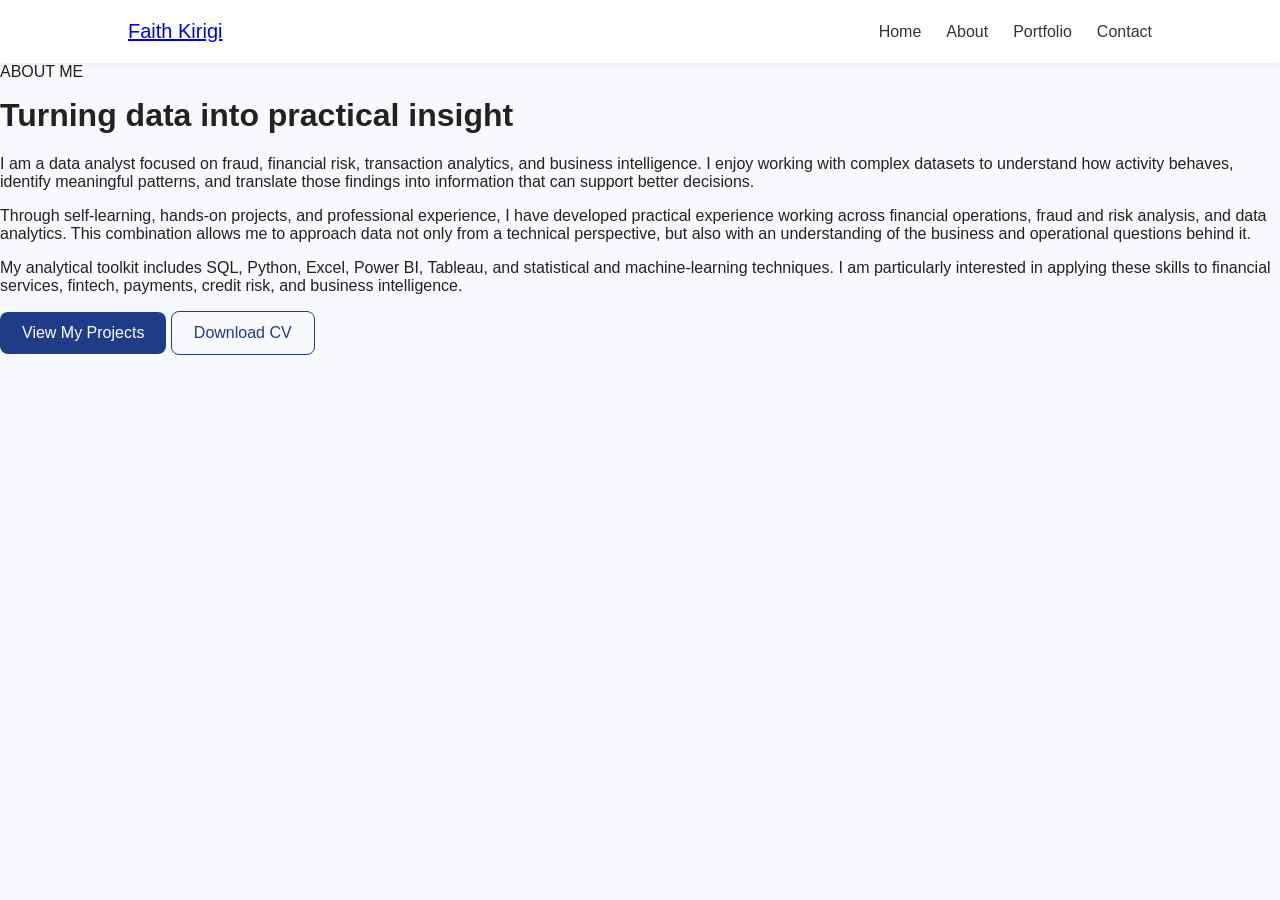
==== about.html @ 48a58fad "Create about.html" ====
<!DOCTYPE html>
<html lang="en">

<head>
    <meta charset="UTF-8">
    <meta name="viewport" content="width=device-width, initial-scale=1.0">

    <title>About | Faith Kirigi</title>

    <link rel="stylesheet" href="style.css">
</head>

<body>

    <nav class="navbar">
        <a href="index.html" class="logo">Faith Kirigi</a>

        <div class="nav-links">
            <a href="index.html">Home</a>
            <a href="about.html" class="active">About</a>
            <a href="portfolio.html">Portfolio</a>
            <a href="contact.html">Contact</a>
        </div>
    </nav>


    <main class="standard-page">

        <div class="standard-container">

            <header class="page-header">

                <p class="eyebrow">ABOUT ME</p>

                <h1>Turning data into practical insight</h1>

            </header>


            <div class="about-page-content">

                <p>
                    I am a data analyst focused on fraud, financial risk,
                    transaction analytics, and business intelligence. I enjoy
                    working with complex datasets to understand how activity
                    behaves, identify meaningful patterns, and translate those
                    findings into information that can support better decisions.
                </p>

                <p>
                    Through self-learning, hands-on projects, and professional
                    experience, I have developed practical experience working
                    across financial operations, fraud and risk analysis, and
                    data analytics. This combination allows me to approach data
                    not only from a technical perspective, but also with an
                    understanding of the business and operational questions
                    behind it.
                </p>

                <p>
                    My analytical toolkit includes SQL, Python, Excel, Power BI,
                    Tableau, and statistical and machine-learning techniques. I
                    am particularly interested in applying these skills to
                    financial services, fintech, payments, credit risk, and
                    business intelligence.
                </p>

                <div class="page-actions">
                    <a href="portfolio.html" class="btn">View My Projects</a>

                    <a href="Faith_Kirigi_CV.pdf"
                       class="btn-outline"
                       target="_blank">
                        Download CV
                    </a>
                </div>

            </div>

        </div>

    </main>

</body>
</html>
---- style.css ----
/* =========================================================
   FAITH KIRIGI PORTFOLIO
   Cleaned Master Stylesheet
   ========================================================= */


/* =========================================================
   1. GLOBAL
   ========================================================= */

* {
    box-sizing: border-box;
}

html {
    scroll-behavior: smooth;
}

body {
    margin: 0;
    font-family: Arial, Helvetica, sans-serif;
    background: #f7f9fc;
    color: #222;
}

h1,
h2,
h3 {
    margin-top: 0;
}

p {
    margin-top: 0;
}

section {
    padding: 70px 10%;
}


/* =========================================================
   2. NAVBAR
   ========================================================= */

.navbar {
    display: flex;
    justify-content: space-between;
    align-items: center;
    padding: 20px 10%;
    background: #ffffff;
    box-shadow: 0 2px 8px rgba(0, 0, 0, 0.05);
}

.logo {
    margin: 0;
    font-size: 20px;
}

.nav-links {
    display: flex;
    align-items: center;
    gap: 25px;
}

.nav-links a {
    color: #333;
    font-weight: 500;
    text-decoration: none;
}

.nav-links a:hover {
    color: #1f3c88;
}


/* =========================================================
   3. BUTTONS
   ========================================================= */

.btn {
    display: inline-block;
    padding: 12px 22px;
    background: #1f3c88;
    color: #ffffff;
    text-decoration: none;
    border-radius: 8px;
    transition: transform 0.2s ease, background 0.2s ease;
}

.btn:hover {
    transform: translateY(-2px);
}

.btn-outline {
    display: inline-block;
    padding: 12px 22px;
    border: 1px solid #1f3c88;
    color: #1f3c88;
    text-decoration: none;
    border-radius: 8px;
}


/* =========================================================
   4. HOME / HERO
   ========================================================= */

#home {
    background: #f7f9fc;
}

.hero {
    padding: 70px 10%;
}

.hero-container {
    width: 100%;
    max-width: 1000px;
    margin: 0 auto;

    display: flex;
    align-items: center;
    gap: 70px;
}

.hero-image {
    flex-shrink: 0;
}

.hero-image img {
    width: 240px;
    height: 240px;
    display: block;
    object-fit: cover;
    border-radius: 50%;
}

.hero-text {
    max-width: 550px;
}

.hero-text h1 {
    margin: 0 0 10px;
    font-size: 40px;
}

.hero-text p {
    margin: 0 0 12px;
    color: #555;
    font-size: 17px;
    line-height: 1.6;
}


/* TITLE ROTATOR */

.title-rotator {
    height: 30px;
    margin: 8px 0 15px;
    color: #1f3c88;
    font-size: 24px;
    font-weight: 500;
}

#changing-title {
    opacity: 1;
    transition: opacity 0.6s ease-in-out;
}


/* HERO BUTTONS */

.hero-buttons {
    display: flex;
    align-items: center;
    gap: 12px;
    margin-top: 20px;
}


/* SOCIAL ICONS */

.social-icons {
    display: flex;
    align-items: center;
    gap: 1.5rem;
    margin-top: 15px;
}

.social-icons a {
    color: #1e3a8a;
    font-size: 1.8rem;
    transition: color 0.3s ease, transform 0.2s ease;
}

.social-icons a:hover {
    color: #2563eb;
    transform: scale(1.15);
}


/* =========================================================
   5. ABOUT
   ========================================================= */

#about {
    padding: 60px 10%;
    background: #ffffff;
}

.about-content {
    width: 100%;
    max-width: 750px;
    margin: 0 auto;
}

.about-content h2 {
    margin: 0 0 22px;
    color: #1f3c88;
    font-size: 32px;
}

.about-text {
    margin: 0 0 16px;
    color: #555;
    font-size: 16px;
    line-height: 1.75;
}


/* =========================================================
   6. PORTFOLIO
   ========================================================= */

#portfolio {
    display: block;
    padding: 60px 8%;
    background: #f4f7fb;
}

.portfolio-container {
    width: 100%;
    max-width: 1100px;
    margin: 0 auto;
}


/* =========================================================
   7. SKILLS & TOOLS
   ========================================================= */

.skills-section {
    margin: 0 0 50px;
}

.skills-section > h2 {
    margin: 0 0 24px;
    color: #1f3c88;
    font-size: 28px;
}

.skills-grid {
    display: grid;
    grid-template-columns: repeat(3, minmax(0, 1fr));
    gap: 20px;
}

.skill-group {
    min-width: 0;
    padding: 22px;
    background: #ffffff;
    border-top: 3px solid #1f3c88;
    border-radius: 10px;
    box-shadow: 0 3px 10px rgba(0, 0, 0, 0.05);
}

.skill-group h3 {
    margin: 0 0 16px;
    color: #222;
    font-size: 16px;
}

.skill-items {
    display: flex;
    flex-wrap: wrap;
    gap: 8px;
}

.skill-items span {
    display: inline-block;
    padding: 6px 9px;
    color: #394150;
    background: #f3f6fb;
    border: 1px solid #e3e9f2;
    border-radius: 6px;
    font-size: 12.5px;
    line-height: 1.2;
    transition: background 0.2s ease, transform 0.2s ease;
}

.skill-items span:hover {
    background: #e9eff9;
    transform: translateY(-2px);
}


/* =========================================================
   8. SELECTED PROJECTS
   ========================================================= */

.projects-section {
    margin-top: 0;
}

.projects-section > h2 {
    margin: 0 0 24px;
    color: #1f3c88;
    font-size: 28px;
}

.projects-container {
    display: grid;
    grid-template-columns: repeat(2, minmax(0, 1fr));
    gap: 24px;
}

.project-card {
    min-width: 0;
    padding: 24px;

    display: flex;
    flex-direction: column;

    background: #ffffff;
    border-top: 3px solid #1f3c88;
    border-radius: 10px;

    box-shadow: 0 3px 10px rgba(0, 0, 0, 0.05);

    transition:
        transform 0.25s ease,
        box-shadow 0.25s ease;
}

.project-card:hover {
    transform: translateY(-4px);
    box-shadow: 0 8px 18px rgba(0, 0, 0, 0.08);
}

.project-card h3 {
    margin: 0 0 12px;
    color: #222;
    font-size: 18px;
}

.project-card p {
    margin: 0 0 16px;
    color: #555;
    font-size: 14px;
    line-height: 1.6;
}


/* PROJECT TAGS — HOMEPAGE */

.project-card .project-tags {
    display: flex;
    flex-wrap: wrap;
    gap: 7px;
    margin: 0 0 18px;
}

.project-card .project-tags span {
    display: inline-block;
    padding: 6px 9px;

    color: #394150;
    background: #f3f6fb;
    border: 1px solid #e3e9f2;
    border-radius: 5px;

    font-size: 12px;
}


/* PROJECT LINKS */

.project-links {
    display: flex;
    align-items: center;
    gap: 20px;

    margin-top: auto;
    padding-top: 10px;
}

.project-links a {
    color: #1f3c88;
    font-size: 13px;
    font-weight: 500;
    text-decoration: none;
}

.project-links a:hover {
    text-decoration: underline;
}


/* =========================================================
   9. OLD TECH STACK
   Kept for pages that may still use it
   ========================================================= */

.tech-stack {
    display: flex;
    flex-wrap: wrap;
    align-items: center;
    gap: 18px;
    margin: 15px 0 0;
}

.tech-stack i {
    font-size: 32px;
    transition: transform 0.3s ease;
}

.tech-stack i:hover {
    transform: scale(1.15);
}

.tech-label {
    padding: 6px 10px;
    background: #eef2f7;
    border-radius: 6px;
    font-size: 13px;
}


/* =========================================================
   10. CONTACT
   ========================================================= */

#contact,
.contact-section {
    padding: 60px 10%;
    background: #ffffff;
}

.contact-container {
    width: 100%;
    max-width: 900px;
    margin: 0 auto;
}

.contact-content {
    display: flex;
    justify-content: space-between;
    align-items: flex-start;
    gap: 60px;
}

.contact-text {
    flex: 1;
}

.contact-text h2 {
    margin: 0 0 15px;
    color: #1f3c88;
    font-size: 32px;
}

.contact-intro {
    margin: 0;
    color: #555;
    font-size: 16px;
    line-height: 1.6;
}

.contact-details {
    flex: 1;

    display: flex;
    flex-direction: column;
    gap: 15px;

    padding: 25px;

    background: #ffffff;
    border-radius: 12px;
    box-shadow: 0 4px 12px rgba(0, 0, 0, 0.05);
}

.contact-details p {
    margin: 0;
}

.contact-details a {
    color: #1f3c88;
    font-weight: 500;
    text-decoration: none;
}

.contact-details a:hover {
    text-decoration: underline;
}

.email-button {
    display: inline-flex;
    align-items: center;
    gap: 0.5rem;

    padding: 12px 24px;

    color: #ffffff;
    text-decoration: none;
    border-radius: 0.5rem;

    transition: background-color 0.3s ease;
}


/* =========================================================
   11. FADE-IN ANIMATION
   ========================================================= */

.fade-in {
    opacity: 0;
    transform: translateY(30px);
    transition: opacity 0.8s ease, transform 0.8s ease;
}

.fade-in.show {
    opacity: 1;
    transform: translateY(0);
}


/* =========================================================
   12. LEGACY PROJECT PAGES

   Temporarily retained for:
   - fraud-investigation.html
   - fraud-machine-learning-model.html

   Can be removed once those pages are converted to the
   new case-study layout.
   ========================================================= */

.project-page {
    padding: 70px 10%;
    background: #ffffff;
}

.project-container {
    width: 100%;
    max-width: 900px;
    margin: 0 auto;
}

.project-container h1 {
    margin: 0 0 20px;
    font-size: 36px;
}

.project-container h2 {
    margin: 40px 0 10px;
    color: #1f3c88;
}

.project-container p {
    color: #555;
    line-height: 1.7;
}

.project-image {
    display: block;
    width: 100%;
    max-width: 700px;
    margin: 25px auto;
    border-radius: 12px;
}

.image-caption {
    margin: -10px 0 20px;
    color: #777;
    font-size: 13px;
    text-align: center;
}

.performance-table {
    width: 100%;
    margin-top: 15px;
    border-collapse: collapse;
}

.performance-table th,
.performance-table td {
    padding: 10px;
    border-bottom: 1px solid #ddd;
    text-align: left;
}

.insight {
    margin-top: 15px;
    color: #333;
    font-style: italic;
}

.project-link {
    display: inline-block;
    margin-top: 15px;
    color: #1f3c88;
    font-weight: 500;
    text-decoration: none;
}

.project-link:hover {
    text-decoration: underline;
}


/* =========================================================
   13. NEW RECRUITER-FRIENDLY CASE STUDIES
   ========================================================= */

.case-study {
    padding: 45px 10% 70px;
    background: #f7f9fc;
}

.case-study-container {
    width: 100%;
    max-width: 900px;
    margin: 0 auto;
}


/* BACK LINK */

.case-study .back-link {
    display: inline-block;
    margin-bottom: 30px;

    color: #1f3c88;
    font-size: 13px;
    font-weight: 500;
    text-decoration: none;
}

.case-study .back-link:hover {
    text-decoration: underline;
}


/* CASE STUDY HEADER */

.case-study .case-study-header {
    max-width: 800px;
    margin-bottom: 30px;
}

.case-study .project-category {
    margin: 0 0 10px;

    color: #1f3c88;
    font-size: 11px;
    font-weight: 700;
    letter-spacing: 1.3px;
}

.case-study .case-study-header h1 {
    margin: 0 0 12px;

    color: #222;
    font-size: 36px;
    line-height: 1.2;
}

.case-study .case-study-intro {
    max-width: 680px;
    margin: 0 0 18px;

    color: #555;
    font-size: 16px;
    line-height: 1.65;
}


/* CASE STUDY HEADER TAGS */

.case-study .project-tags {
    display: flex;
    flex-wrap: wrap;
    gap: 7px;
    margin: 0;
}

.case-study .project-tags span {
    display: inline-block;
    padding: 6px 9px;

    color: #394150;
    background: #f3f6fb;
    border: 1px solid #e3e9f2;
    border-radius: 5px;

    font-size: 12px;
}


/* CASE STUDY CONTENT BLOCKS */

.case-study .case-block {
    margin: 0;
    padding: 30px 0;

    border-top: 1px solid #dde3ec;
}

.case-study .section-label {
    margin: 0 0 8px;

    color: #1f3c88;
    font-size: 11px;
    font-weight: 700;
    letter-spacing: 1.2px;
}

.case-study .case-block h2 {
    max-width: 750px;
    margin: 0 0 12px;

    color: #222;
    font-size: 23px;
    line-height: 1.3;
}

.case-study .case-block > p:not(.section-label) {
    max-width: 760px;
    margin: 0 0 12px;

    color: #555;
    font-size: 15px;
    line-height: 1.65;
}

.case-study .case-block > p:last-child {
    margin-bottom: 0;
}


/* =========================================================
   14. CASE STUDY METRICS
   ========================================================= */

.case-study .metric-grid {
    display: grid;
    grid-template-columns: repeat(3, minmax(0, 1fr));
    gap: 18px;

    margin: 25px 0 32px;
}

.case-study .metric-card {
    min-width: 0;
    padding: 22px;

    background: #ffffff;
    border-top: 3px solid #1f3c88;
    border-radius: 9px;

    box-shadow: 0 3px 10px rgba(0, 0, 0, 0.05);
}

.case-study .metric-value {
    display: block;
    margin-bottom: 7px;

    color: #1f3c88;
    font-size: 28px;
    font-weight: 700;
}

.case-study .metric-label {
    display: block;

    color: #555;
    font-size: 13px;
    line-height: 1.4;
}


/* =========================================================
   15. CASE STUDY FINDINGS
   ========================================================= */

.case-study .finding-list {
    display: grid;
    grid-template-columns: repeat(3, minmax(0, 1fr));
    gap: 24px;
}

.case-study .finding {
    min-width: 0;
}

.case-study .finding h3 {
    margin: 0 0 9px;

    color: #222;
    font-size: 16px;
    line-height: 1.35;
}

.case-study .finding p {
    margin: 0;

    color: #555;
    font-size: 14px;
    line-height: 1.6;
}


/* =========================================================
   16. CASE STUDY BUSINESS IMPACT
   ========================================================= */

.case-study .business-impact {
    margin: 15px 0;
    padding: 30px;

    background: #ffffff;
    border-top: 3px solid #1f3c88;
    border-radius: 10px;

    box-shadow: 0 3px 10px rgba(0, 0, 0, 0.04);
}


/* =========================================================
   17. CASE STUDY SKILLS
   ========================================================= */

.case-study .case-skills {
    display: flex;
    flex-wrap: wrap;
    gap: 8px;
}

.case-study .case-skills span {
    display: inline-block;
    padding: 7px 11px;

    color: #394150;
    background: #eef2f7;
    border: 1px solid #e3e9f2;
    border-radius: 6px;

    font-size: 13px;
}


/* =========================================================
   18. CASE STUDY GITHUB CTA
   ========================================================= */

.case-study .technical-project {
    display: flex;
    justify-content: space-between;
    align-items: center;
    gap: 35px;

    margin-top: 25px;
    padding: 28px 30px;

    background: #ffffff;
    border-radius: 10px;

    box-shadow: 0 3px 10px rgba(0, 0, 0, 0.05);
}

.case-study .technical-project > div {
    max-width: 600px;
}

.case-study .technical-project h2 {
    margin: 0 0 7px;

    color: #222;
    font-size: 20px;
}

.case-study .technical-project p {
    margin: 0;

    color: #555;
    font-size: 14px;
    line-height: 1.5;
}

.case-study .technical-project .btn {
    flex-shrink: 0;
}


/* =========================================================
   19. RESPONSIVE — TABLET
   ========================================================= */

@media (max-width: 900px) {

    section {
        padding-left: 7%;
        padding-right: 7%;
    }

    .navbar {
        padding-left: 7%;
        padding-right: 7%;
    }

    .hero {
        padding-left: 7%;
        padding-right: 7%;
    }

    #portfolio {
        padding-left: 7%;
        padding-right: 7%;
    }

    .skills-grid {
        grid-template-columns: 1fr;
    }

    .hero-container {
        gap: 45px;
    }

    .hero-image img {
        width: 210px;
        height: 210px;
    }

    .contact-content {
        gap: 35px;
    }

    .case-study {
        padding-left: 7%;
        padding-right: 7%;
    }
}


/* =========================================================
   20. RESPONSIVE — MOBILE
   ========================================================= */

@media (max-width: 750px) {

    section {
        padding: 50px 6%;
    }


    /* NAVBAR */

    .navbar {
        padding: 18px 6%;
    }

    .logo {
        font-size: 18px;
    }

    .nav-links {
        gap: 14px;
    }

    .nav-links a {
        font-size: 13px;
    }


    /* HERO */

    .hero {
        padding: 50px 6%;
    }

    .hero-container {
        flex-direction: column;
        align-items: flex-start;
        gap: 30px;
    }

    .hero-image img {
        width: 180px;
        height: 180px;
    }

    .hero-text h1 {
        font-size: 34px;
    }

    .title-rotator {
        font-size: 21px;
    }


    /* ABOUT */

    #about {
        padding: 50px 6%;
    }

    .about-content h2 {
        font-size: 28px;
    }


    /* PORTFOLIO */

    #portfolio {
        padding: 50px 6%;
    }

    .skills-section > h2,
    .projects-section > h2 {
        font-size: 26px;
    }

    .projects-container {
        grid-template-columns: 1fr;
    }

    .project-card {
        padding: 20px;
    }


    /* CONTACT */

    #contact,
    .contact-section {
        padding: 50px 6%;
    }

    .contact-content {
        flex-direction: column;
        gap: 30px;
    }

    .contact-details {
        width: 100%;
    }


    /* LEGACY PROJECT PAGES */

    .project-page {
        padding: 50px 6%;
    }

    .project-container h1 {
        font-size: 31px;
    }

    .project-image {
        width: 100%;
    }


    /* NEW CASE STUDIES */

    .case-study {
        padding: 40px 6% 60px;
    }

    .case-study .case-study-header {
        margin-bottom: 25px;
    }

    .case-study .case-study-header h1 {
        font-size: 31px;
    }

    .case-study .case-study-intro {
        font-size: 15.5px;
    }

    .case-study .case-block {
        padding: 26px 0;
    }

    .case-study .case-block h2 {
        font-size: 21px;
    }

    .case-study .metric-grid,
    .case-study .finding-list {
        grid-template-columns: 1fr;
    }

    .case-study .metric-grid {
        gap: 12px;
    }

    .case-study .business-impact {
        padding: 24px;
    }

    .case-study .technical-project {
        flex-direction: column;
        align-items: flex-start;
        gap: 20px;
        padding: 24px;
    }
}


/* =========================================================
   21. SMALL MOBILE
   ========================================================= */

@media (max-width: 520px) {

    .navbar {
        flex-direction: column;
        align-items: flex-start;
        gap: 14px;
    }

    .nav-links {
        width: 100%;
        flex-wrap: wrap;
        gap: 10px 18px;
    }

    .hero-buttons {
        flex-wrap: wrap;
    }

    .case-study .case-study-header h1 {
        font-size: 28px;
    }

    .case-study .metric-card {
        padding: 19px;
    }
}


/* =========================================================
   22. ACCESSIBILITY
   ========================================================= */

@media (prefers-reduced-motion: reduce) {

    html {
        scroll-behavior: auto;
    }

    *,
    *::before,
    *::after {
        transition-duration: 0.01ms !important;
        animation-duration: 0.01ms !important;
        animation-iteration-count: 1 !important;
    }

    .fade-in {
        opacity: 1;
        transform: none;
    }
}
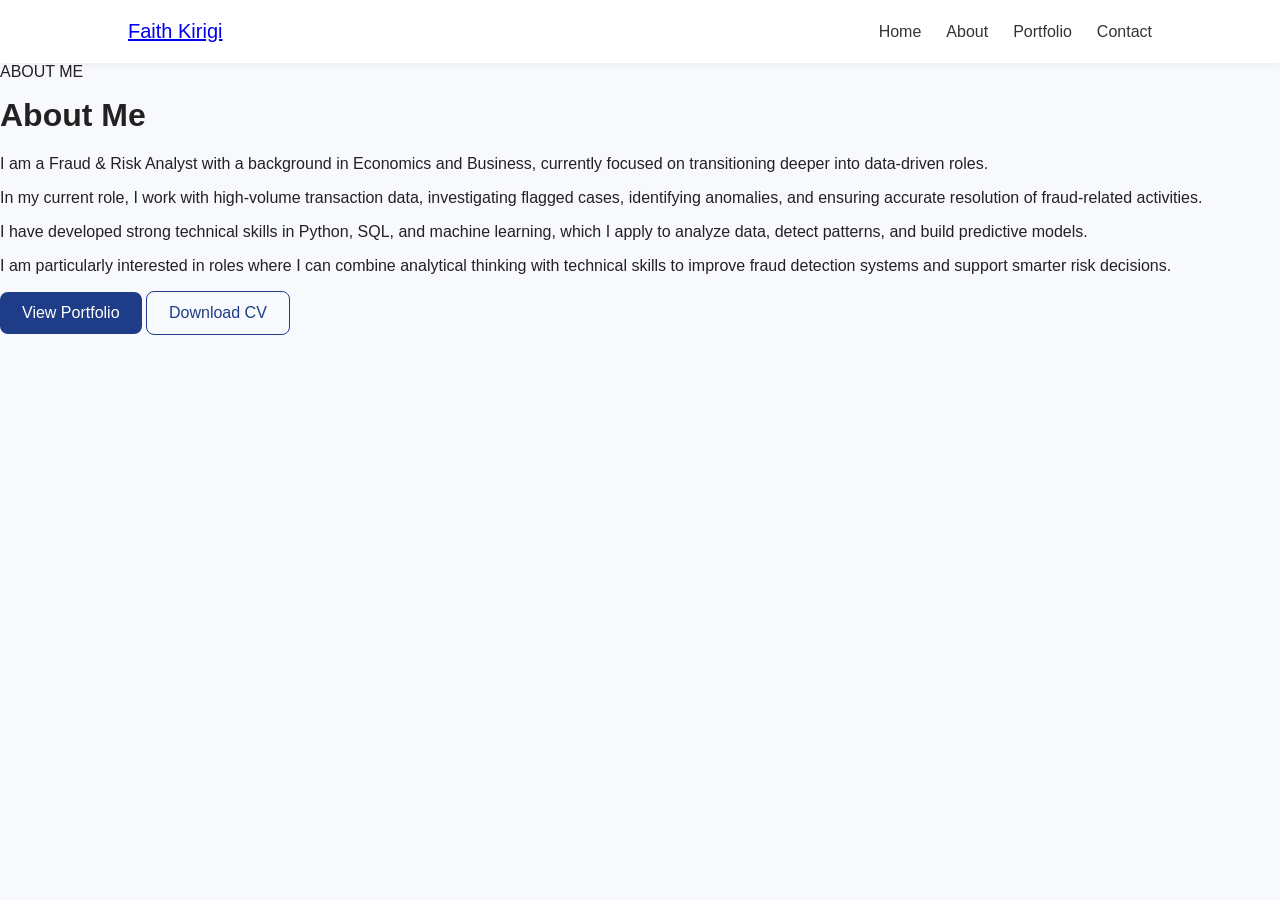
==== commit 04f88414: "Update about.html" ====
--- a/about.html
+++ b/about.html
@@ -12,7 +12,9 @@
 
 <body>
 
+    <!-- NAVBAR -->
     <nav class="navbar">
+
         <a href="index.html" class="logo">Faith Kirigi</a>
 
         <div class="nav-links">
@@ -21,18 +23,20 @@
             <a href="portfolio.html">Portfolio</a>
             <a href="contact.html">Contact</a>
         </div>
+
     </nav>
 
 
+    <!-- ABOUT PAGE -->
     <main class="standard-page">
 
         <div class="standard-container">
 
             <header class="page-header">
 
-                <p class="eyebrow">ABOUT ME</p>
+                <p class="page-label">ABOUT ME</p>
 
-                <h1>Turning data into practical insight</h1>
+                <h1>About Me</h1>
 
             </header>
 
@@ -40,39 +44,42 @@
             <div class="about-page-content">
 
                 <p>
-                    I am a data analyst focused on fraud, financial risk,
-                    transaction analytics, and business intelligence. I enjoy
-                    working with complex datasets to understand how activity
-                    behaves, identify meaningful patterns, and translate those
-                    findings into information that can support better decisions.
+                    I am a Fraud & Risk Analyst with a background in Economics
+                    and Business, currently focused on transitioning deeper into
+                    data-driven roles.
                 </p>
 
                 <p>
-                    Through self-learning, hands-on projects, and professional
-                    experience, I have developed practical experience working
-                    across financial operations, fraud and risk analysis, and
-                    data analytics. This combination allows me to approach data
-                    not only from a technical perspective, but also with an
-                    understanding of the business and operational questions
-                    behind it.
+                    In my current role, I work with high-volume transaction data,
+                    investigating flagged cases, identifying anomalies, and
+                    ensuring accurate resolution of fraud-related activities.
                 </p>
 
                 <p>
-                    My analytical toolkit includes SQL, Python, Excel, Power BI,
-                    Tableau, and statistical and machine-learning techniques. I
-                    am particularly interested in applying these skills to
-                    financial services, fintech, payments, credit risk, and
-                    business intelligence.
+                    I have developed strong technical skills in Python, SQL, and
+                    machine learning, which I apply to analyze data, detect
+                    patterns, and build predictive models.
                 </p>
 
+                <p>
+                    I am particularly interested in roles where I can combine
+                    analytical thinking with technical skills to improve fraud
+                    detection systems and support smarter risk decisions.
+                </p>
+
+
                 <div class="page-actions">
-                    <a href="portfolio.html" class="btn">View My Projects</a>
+
+                    <a href="portfolio.html" class="btn">
+                        View Portfolio
+                    </a>
 
                     <a href="Faith_Kirigi_CV.pdf"
                        class="btn-outline"
                        target="_blank">
                         Download CV
                     </a>
+
                 </div>
 
             </div>
@@ -82,4 +89,5 @@
     </main>
 
 </body>
+
 </html>
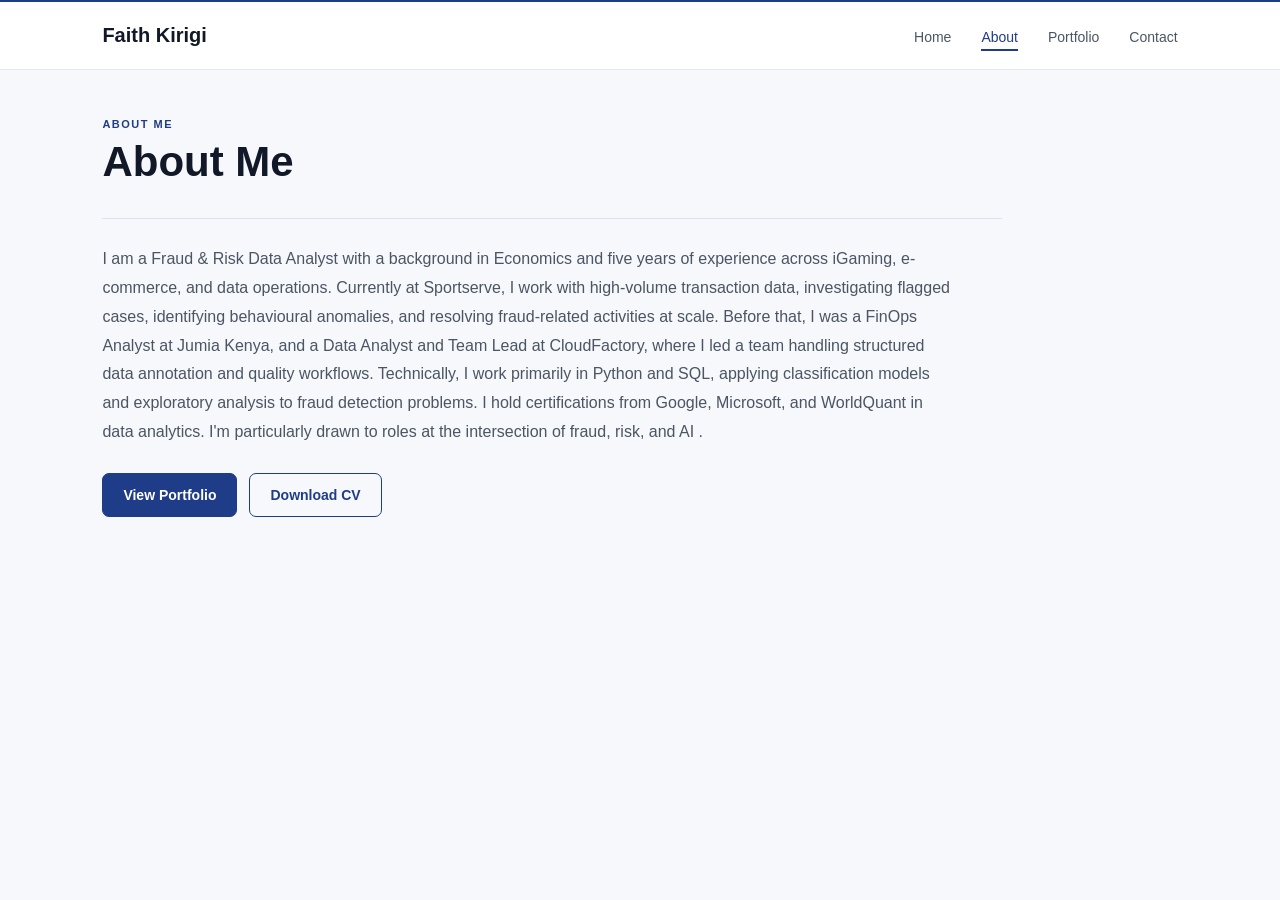
==== commit fea96187: "Update about.html" ====
--- a/about.html
+++ b/about.html
@@ -44,27 +44,17 @@
             <div class="about-page-content">
 
                 <p>
-                    I am a Fraud & Risk Analyst with a background in Economics
-                    and Business, currently focused on transitioning deeper into
-                    data-driven roles.
-                </p>
+                    I am a Fraud & Risk Data Analyst with a background in Economics and five years of experience across iGaming, e-commerce, and data operations.
 
-                <p>
-                    In my current role, I work with high-volume transaction data,
-                    investigating flagged cases, identifying anomalies, and
-                    ensuring accurate resolution of fraud-related activities.
-                </p>
+                    Currently at Sportserve, I work with high-volume transaction data, investigating flagged cases, identifying behavioural anomalies, and resolving fraud-related activities at scale. 
+                    
+                    Before that, I was a FinOps Analyst at Jumia Kenya, and a Data Analyst and Team Lead at CloudFactory, where I led a team handling structured data annotation and quality workflows.
 
-                <p>
-                    I have developed strong technical skills in Python, SQL, and
-                    machine learning, which I apply to analyze data, detect
-                    patterns, and build predictive models.
-                </p>
+                    Technically, I work primarily in Python and SQL, applying classification models and exploratory analysis to fraud detection problems. 
+                    
+                    I hold certifications from Google, Microsoft, and WorldQuant in data analytics.
 
-                <p>
-                    I am particularly interested in roles where I can combine
-                    analytical thinking with technical skills to improve fraud
-                    detection systems and support smarter risk decisions.
+                    I'm particularly drawn to roles at the intersection of fraud, risk, and AI .
                 </p>
 
 
--- a/style.css
+++ b/style.css
@@ -1,9 +1,3 @@
-/* =========================================================
-   FAITH KIRIGI PORTFOLIO
-   Cleaned Master Stylesheet
-   ========================================================= */
-
-
 /* =========================================================
    1. GLOBAL
    ========================================================= */
@@ -18,23 +12,28 @@
 
 body {
     margin: 0;
+
     font-family: Arial, Helvetica, sans-serif;
-    background: #f7f9fc;
-    color: #222;
+
+    background: #f6f8fc;
+    color: #1f2937;
+
+    font-size: 16px;
 }
 
 h1,
 h2,
-h3 {
-    margin-top: 0;
-}
-
+h3,
 p {
     margin-top: 0;
 }
 
-section {
-    padding: 70px 10%;
+a {
+    transition:
+        color 0.2s ease,
+        background 0.2s ease,
+        border-color 0.2s ease,
+        transform 0.2s ease;
 }
 
 
@@ -43,33 +42,68 @@
    ========================================================= */
 
 .navbar {
+    width: 100%;
+
     display: flex;
     justify-content: space-between;
     align-items: center;
-    padding: 20px 10%;
+
+    padding: 0 8%;
+
     background: #ffffff;
-    box-shadow: 0 2px 8px rgba(0, 0, 0, 0.05);
+
+    border-top: 2px solid #1f3c88;
+    border-bottom: 1px solid #e4e9f1;
 }
 
 .logo {
-    margin: 0;
+    padding: 22px 0;
+
+    color: #111827;
+
     font-size: 20px;
+    font-weight: 700;
+
+    text-decoration: none;
 }
 
 .nav-links {
     display: flex;
     align-items: center;
-    gap: 25px;
+
+    gap: 30px;
 }
 
 .nav-links a {
-    color: #333;
+    position: relative;
+
+    padding: 24px 0 21px;
+
+    color: #4b5563;
+
+    font-size: 14px;
     font-weight: 500;
+
     text-decoration: none;
 }
 
-.nav-links a:hover {
-    color: #1f3c88;
+.nav-links a:hover,
+.nav-links a.active {
+    color: #1f3c88;
+}
+
+.nav-links a.active::after {
+    content: "";
+
+    position: absolute;
+
+    left: 0;
+    right: 0;
+    bottom: 15px;
+
+    height: 2px;
+
+    background: #1f3c88;
 }
 
 
@@ -77,104 +111,174 @@
    3. BUTTONS
    ========================================================= */
 
+.btn,
+.btn-outline {
+    display: inline-flex;
+    align-items: center;
+    justify-content: center;
+
+    min-height: 44px;
+
+    padding: 0 20px;
+
+    border-radius: 7px;
+
+    font-size: 14px;
+    font-weight: 600;
+
+    text-decoration: none;
+}
+
 .btn {
-    display: inline-block;
-    padding: 12px 22px;
     background: #1f3c88;
+    border: 1px solid #1f3c88;
+
     color: #ffffff;
-    text-decoration: none;
-    border-radius: 8px;
-    transition: transform 0.2s ease, background 0.2s ease;
 }
 
 .btn:hover {
+    background: #18316f;
+    border-color: #18316f;
+
     transform: translateY(-2px);
 }
 
 .btn-outline {
-    display: inline-block;
-    padding: 12px 22px;
+    background: transparent;
     border: 1px solid #1f3c88;
-    color: #1f3c88;
-    text-decoration: none;
-    border-radius: 8px;
-}
-
-
-/* =========================================================
-   4. HOME / HERO
-   ========================================================= */
-
-#home {
-    background: #f7f9fc;
-}
-
-.hero {
-    padding: 70px 10%;
+
+    color: #1f3c88;
+}
+
+.btn-outline:hover {
+    background: #edf2fb;
+
+    transform: translateY(-2px);
+}
+
+
+/* =========================================================
+   4. HOMEPAGE
+   ========================================================= */
+
+.home-page {
+    padding: 75px 8% 70px;
 }
 
 .hero-container {
     width: 100%;
-    max-width: 1000px;
+    max-width: 1180px;
+
     margin: 0 auto;
 
-    display: flex;
+    display: grid;
+
+    grid-template-columns:
+        minmax(0, 650px)
+        340px;
+
+    justify-content: space-between;
     align-items: center;
-    gap: 70px;
-}
-
-.hero-image {
-    flex-shrink: 0;
-}
-
-.hero-image img {
-    width: 240px;
-    height: 240px;
-    display: block;
-    object-fit: cover;
-    border-radius: 50%;
-}
+
+    gap: 100px;
+}
+
+
+/* HERO TEXT */
 
 .hero-text {
-    max-width: 550px;
+    max-width: 650px;
+}
+
+.hero-label {
+    margin: 0 0 14px !important;
+
+    color: #1f3c88 !important;
+
+    font-size: 12px !important;
+    font-weight: 700;
+
+    letter-spacing: 1.5px;
 }
 
 .hero-text h1 {
-    margin: 0 0 10px;
-    font-size: 40px;
-}
-
-.hero-text p {
-    margin: 0 0 12px;
-    color: #555;
-    font-size: 17px;
-    line-height: 1.6;
-}
-
-
-/* TITLE ROTATOR */
+    margin: 0 0 8px;
+
+    color: #111827;
+
+    font-size: 54px;
+    line-height: 1.08;
+}
 
 .title-rotator {
-    height: 30px;
-    margin: 8px 0 15px;
-    color: #1f3c88;
-    font-size: 24px;
+    height: 40px;
+
+    margin: 0 0 22px;
+
+    color: #1f3c88;
+
+    font-size: 26px;
     font-weight: 500;
 }
 
 #changing-title {
     opacity: 1;
-    transition: opacity 0.6s ease-in-out;
-}
-
-
-/* HERO BUTTONS */
+
+    transition: opacity 0.6s ease;
+}
+
+.hero-description {
+    max-width: 620px;
+
+    margin: 0 0 18px !important;
+
+    color: #4b5563 !important;
+
+    font-size: 18px !important;
+    line-height: 1.7 !important;
+}
+
+.hero-tools {
+    margin: 0 !important;
+
+    color: #374151 !important;
+
+    font-size: 14px !important;
+    font-weight: 600;
+
+    line-height: 1.7;
+}
 
 .hero-buttons {
     display: flex;
     align-items: center;
+
     gap: 12px;
-    margin-top: 20px;
+
+    margin-top: 28px;
+}
+
+
+/* HERO IMAGE */
+
+.hero-image {
+    display: flex;
+    justify-content: center;
+    align-items: center;
+}
+
+.hero-image img {
+    display: block;
+
+    width: 320px;
+    height: 320px;
+
+    object-fit: cover;
+
+    border-radius: 50%;
+
+    box-shadow:
+        0 15px 40px rgba(31, 60, 136, 0.14);
 }
 
 
@@ -183,200 +287,269 @@
 .social-icons {
     display: flex;
     align-items: center;
-    gap: 1.5rem;
-    margin-top: 15px;
+
+    gap: 20px;
+
+    margin-top: 24px;
 }
 
 .social-icons a {
-    color: #1e3a8a;
-    font-size: 1.8rem;
-    transition: color 0.3s ease, transform 0.2s ease;
+    color: #1f3c88;
+
+    font-size: 24px;
+
+    text-decoration: none;
 }
 
 .social-icons a:hover {
     color: #2563eb;
-    transform: scale(1.15);
-}
-
-
-/* =========================================================
-   5. ABOUT
-   ========================================================= */
-
-#about {
-    padding: 60px 10%;
-    background: #ffffff;
-}
-
-.about-content {
-    width: 100%;
-    max-width: 750px;
+
+    transform: translateY(-2px);
+}
+
+
+/* =========================================================
+   5. STANDARD PAGE STRUCTURE
+   ABOUT / PORTFOLIO / CONTACT
+   ========================================================= */
+
+.standard-page {
+    padding: 48px 8% 65px;
+}
+
+.standard-container,
+.portfolio-container {
+    width: 100%;
+
+    max-width: 1180px;
+
     margin: 0 auto;
 }
 
-.about-content h2 {
-    margin: 0 0 22px;
-    color: #1f3c88;
-    font-size: 32px;
-}
-
-.about-text {
-    margin: 0 0 16px;
-    color: #555;
+
+/* =========================================================
+   6. PAGE HEADERS
+   ========================================================= */
+
+.page-header {
+    width: 100%;
+
+    max-width: 900px;
+
+    margin-bottom: 32px;
+}
+
+.page-label {
+    margin: 0 0 8px;
+
+    color: #1f3c88;
+
+    font-size: 11px;
+    font-weight: 700;
+
+    letter-spacing: 1.5px;
+}
+
+.page-header h1 {
+    margin: 0 0 12px;
+
+    color: #111827;
+
+    font-size: 42px;
+    line-height: 1.15;
+}
+
+.page-header > p:not(.page-label) {
+    max-width: 760px;
+
+    margin: 0 0 8px;
+
+    color: #4b5563;
+
     font-size: 16px;
+    line-height: 1.7;
+}
+
+
+/* =========================================================
+   7. ABOUT PAGE
+   ========================================================= */
+
+.about-page-content {
+    width: 100%;
+
+    max-width: 900px;
+
+    padding-top: 26px;
+
+    border-top: 1px solid #dce3ed;
+}
+
+.about-page-content p {
+    max-width: 850px;
+
+    margin: 0 0 17px;
+
+    color: #4b5563;
+
+    font-size: 16px;
+    line-height: 1.8;
+}
+
+.page-actions {
+    display: flex;
+    align-items: center;
+
+    gap: 12px;
+
+    margin-top: 26px;
+}
+
+
+/* =========================================================
+   8. PORTFOLIO — SKILLS
+   ========================================================= */
+
+.portfolio-skills {
+    margin-bottom: 50px;
+}
+
+.portfolio-skills > h2,
+.portfolio-projects > h2 {
+    margin: 0 0 20px;
+
+    color: #1f3c88;
+
+    font-size: 27px;
+}
+
+.skills-list {
+    width: 100%;
+
+    border-top: 1px solid #dce3ed;
+}
+
+.skill-row {
+    display: grid;
+
+    grid-template-columns: 250px 1fr;
+
+    gap: 40px;
+
+    padding: 20px 0;
+
+    border-bottom: 1px solid #dce3ed;
+}
+
+.skill-row h3 {
+    margin: 0;
+
+    color: #111827;
+
+    font-size: 15px;
+    line-height: 1.6;
+}
+
+.skill-row p {
+    max-width: 800px;
+
+    margin: 0;
+
+    color: #4b5563;
+
+    font-size: 15px;
     line-height: 1.75;
 }
 
 
 /* =========================================================
-   6. PORTFOLIO
-   ========================================================= */
-
-#portfolio {
+   9. PORTFOLIO — PROJECTS
+   ========================================================= */
+
+.portfolio-projects {
     display: block;
-    padding: 60px 8%;
-    background: #f4f7fb;
-}
-
-.portfolio-container {
-    width: 100%;
-    max-width: 1100px;
-    margin: 0 auto;
-}
-
-
-/* =========================================================
-   7. SKILLS & TOOLS
-   ========================================================= */
-
-.skills-section {
-    margin: 0 0 50px;
-}
-
-.skills-section > h2 {
-    margin: 0 0 24px;
-    color: #1f3c88;
-    font-size: 28px;
-}
-
-.skills-grid {
-    display: grid;
-    grid-template-columns: repeat(3, minmax(0, 1fr));
-    gap: 20px;
-}
-
-.skill-group {
-    min-width: 0;
-    padding: 22px;
-    background: #ffffff;
-    border-top: 3px solid #1f3c88;
-    border-radius: 10px;
-    box-shadow: 0 3px 10px rgba(0, 0, 0, 0.05);
-}
-
-.skill-group h3 {
-    margin: 0 0 16px;
-    color: #222;
-    font-size: 16px;
-}
-
-.skill-items {
-    display: flex;
-    flex-wrap: wrap;
-    gap: 8px;
-}
-
-.skill-items span {
-    display: inline-block;
-    padding: 6px 9px;
-    color: #394150;
-    background: #f3f6fb;
-    border: 1px solid #e3e9f2;
-    border-radius: 6px;
-    font-size: 12.5px;
-    line-height: 1.2;
-    transition: background 0.2s ease, transform 0.2s ease;
-}
-
-.skill-items span:hover {
-    background: #e9eff9;
-    transform: translateY(-2px);
-}
-
-
-/* =========================================================
-   8. SELECTED PROJECTS
-   ========================================================= */
-
-.projects-section {
-    margin-top: 0;
-}
-
-.projects-section > h2 {
-    margin: 0 0 24px;
-    color: #1f3c88;
-    font-size: 28px;
+
+    margin: 0;
+    padding: 0;
 }
 
 .projects-container {
     display: grid;
-    grid-template-columns: repeat(2, minmax(0, 1fr));
+
+    grid-template-columns:
+        repeat(2, minmax(0, 1fr));
+
     gap: 24px;
 }
 
 .project-card {
     min-width: 0;
-    padding: 24px;
 
     display: flex;
     flex-direction: column;
 
+    padding: 28px;
+
     background: #ffffff;
+
+    border: 1px solid #e1e7ef;
     border-top: 3px solid #1f3c88;
-    border-radius: 10px;
-
-    box-shadow: 0 3px 10px rgba(0, 0, 0, 0.05);
+    border-radius: 9px;
+
+    box-shadow:
+        0 4px 14px rgba(15, 23, 42, 0.045);
 
     transition:
-        transform 0.25s ease,
-        box-shadow 0.25s ease;
+        transform 0.2s ease,
+        box-shadow 0.2s ease;
 }
 
 .project-card:hover {
-    transform: translateY(-4px);
-    box-shadow: 0 8px 18px rgba(0, 0, 0, 0.08);
+    transform: translateY(-3px);
+
+    box-shadow:
+        0 9px 22px rgba(15, 23, 42, 0.075);
 }
 
 .project-card h3 {
     margin: 0 0 12px;
-    color: #222;
-    font-size: 18px;
-}
-
-.project-card p {
-    margin: 0 0 16px;
-    color: #555;
-    font-size: 14px;
-    line-height: 1.6;
-}
-
-
-/* PROJECT TAGS — HOMEPAGE */
+
+    color: #111827;
+
+    font-size: 20px;
+    line-height: 1.35;
+}
+
+.project-card > p {
+    margin: 0 0 18px;
+
+    color: #4b5563;
+
+    font-size: 15px;
+    line-height: 1.7;
+}
+
+
+/* PROJECT TAGS */
 
 .project-card .project-tags {
     display: flex;
     flex-wrap: wrap;
+
     gap: 7px;
-    margin: 0 0 18px;
+
+    margin: 0 0 20px;
 }
 
 .project-card .project-tags span {
     display: inline-block;
+
     padding: 6px 9px;
 
-    color: #394150;
-    background: #f3f6fb;
-    border: 1px solid #e3e9f2;
+    color: #374151;
+    background: #f1f4f9;
+
+    border: 1px solid #e1e7ef;
     border-radius: 5px;
 
     font-size: 12px;
@@ -388,16 +561,19 @@
 .project-links {
     display: flex;
     align-items: center;
-    gap: 20px;
+
+    gap: 22px;
 
     margin-top: auto;
-    padding-top: 10px;
+    padding-top: 5px;
 }
 
 .project-links a {
     color: #1f3c88;
-    font-size: 13px;
-    font-weight: 500;
+
+    font-size: 14px;
+    font-weight: 600;
+
     text-decoration: none;
 }
 
@@ -407,230 +583,74 @@
 
 
 /* =========================================================
-   9. OLD TECH STACK
-   Kept for pages that may still use it
-   ========================================================= */
-
-.tech-stack {
-    display: flex;
-    flex-wrap: wrap;
-    align-items: center;
-    gap: 18px;
-    margin: 15px 0 0;
-}
-
-.tech-stack i {
-    font-size: 32px;
-    transition: transform 0.3s ease;
-}
-
-.tech-stack i:hover {
-    transform: scale(1.15);
-}
-
-.tech-label {
-    padding: 6px 10px;
-    background: #eef2f7;
-    border-radius: 6px;
-    font-size: 13px;
-}
-
-
-/* =========================================================
    10. CONTACT
    ========================================================= */
 
-#contact,
-.contact-section {
-    padding: 60px 10%;
+.contact-card {
+    width: 100%;
+    max-width: 720px;
+
+    padding: 32px;
+
     background: #ffffff;
-}
-
-.contact-container {
-    width: 100%;
-    max-width: 900px;
-    margin: 0 auto;
-}
-
-.contact-content {
-    display: flex;
-    justify-content: space-between;
-    align-items: flex-start;
-    gap: 60px;
-}
-
-.contact-text {
-    flex: 1;
-}
-
-.contact-text h2 {
-    margin: 0 0 15px;
-    color: #1f3c88;
-    font-size: 32px;
-}
-
-.contact-intro {
-    margin: 0;
-    color: #555;
-    font-size: 16px;
-    line-height: 1.6;
-}
-
-.contact-details {
-    flex: 1;
-
-    display: flex;
-    flex-direction: column;
-    gap: 15px;
-
-    padding: 25px;
-
-    background: #ffffff;
-    border-radius: 12px;
-    box-shadow: 0 4px 12px rgba(0, 0, 0, 0.05);
-}
-
-.contact-details p {
-    margin: 0;
-}
-
-.contact-details a {
-    color: #1f3c88;
-    font-weight: 500;
-    text-decoration: none;
-}
-
-.contact-details a:hover {
-    text-decoration: underline;
+
+    border: 1px solid #e1e7ef;
+    border-top: 3px solid #1f3c88;
+    border-radius: 9px;
+
+    box-shadow:
+        0 4px 14px rgba(15, 23, 42, 0.045);
+}
+
+.contact-card p {
+    margin: 22px 0 0;
+
+    color: #4b5563;
+
+    font-size: 15px;
+    line-height: 1.7;
 }
 
 .email-button {
     display: inline-flex;
     align-items: center;
-    gap: 0.5rem;
-
-    padding: 12px 24px;
+
+    gap: 8px;
+
+    min-height: 44px;
+
+    padding: 0 20px;
+
+    background: #1f3c88;
 
     color: #ffffff;
+
+    border-radius: 7px;
+
+    font-size: 14px;
+    font-weight: 600;
+
     text-decoration: none;
-    border-radius: 0.5rem;
-
-    transition: background-color 0.3s ease;
-}
-
-
-/* =========================================================
-   11. FADE-IN ANIMATION
-   ========================================================= */
-
-.fade-in {
-    opacity: 0;
-    transform: translateY(30px);
-    transition: opacity 0.8s ease, transform 0.8s ease;
-}
-
-.fade-in.show {
-    opacity: 1;
-    transform: translateY(0);
-}
-
-
-/* =========================================================
-   12. LEGACY PROJECT PAGES
-
-   Temporarily retained for:
-   - fraud-investigation.html
-   - fraud-machine-learning-model.html
-
-   Can be removed once those pages are converted to the
-   new case-study layout.
-   ========================================================= */
-
-.project-page {
-    padding: 70px 10%;
-    background: #ffffff;
-}
-
-.project-container {
-    width: 100%;
-    max-width: 900px;
-    margin: 0 auto;
-}
-
-.project-container h1 {
-    margin: 0 0 20px;
-    font-size: 36px;
-}
-
-.project-container h2 {
-    margin: 40px 0 10px;
-    color: #1f3c88;
-}
-
-.project-container p {
-    color: #555;
-    line-height: 1.7;
-}
-
-.project-image {
-    display: block;
-    width: 100%;
-    max-width: 700px;
-    margin: 25px auto;
-    border-radius: 12px;
-}
-
-.image-caption {
-    margin: -10px 0 20px;
-    color: #777;
-    font-size: 13px;
-    text-align: center;
-}
-
-.performance-table {
-    width: 100%;
-    margin-top: 15px;
-    border-collapse: collapse;
-}
-
-.performance-table th,
-.performance-table td {
-    padding: 10px;
-    border-bottom: 1px solid #ddd;
-    text-align: left;
-}
-
-.insight {
-    margin-top: 15px;
-    color: #333;
-    font-style: italic;
-}
-
-.project-link {
-    display: inline-block;
-    margin-top: 15px;
-    color: #1f3c88;
-    font-weight: 500;
-    text-decoration: none;
-}
-
-.project-link:hover {
-    text-decoration: underline;
-}
-
-
-/* =========================================================
-   13. NEW RECRUITER-FRIENDLY CASE STUDIES
+}
+
+.email-button:hover {
+    background: #18316f;
+}
+
+
+/* =========================================================
+   11. CASE STUDY LAYOUT
    ========================================================= */
 
 .case-study {
-    padding: 45px 10% 70px;
-    background: #f7f9fc;
+    padding: 45px 8% 70px;
 }
 
 .case-study-container {
     width: 100%;
-    max-width: 900px;
+
+    max-width: 1180px;
+
     margin: 0 auto;
 }
 
@@ -639,11 +659,14 @@
 
 .case-study .back-link {
     display: inline-block;
-    margin-bottom: 30px;
-
-    color: #1f3c88;
-    font-size: 13px;
-    font-weight: 500;
+
+    margin-bottom: 28px;
+
+    color: #1f3c88;
+
+    font-size: 14px;
+    font-weight: 600;
+
     text-decoration: none;
 }
 
@@ -652,96 +675,115 @@
 }
 
 
-/* CASE STUDY HEADER */
+/* =========================================================
+   12. CASE STUDY HEADER
+   ========================================================= */
 
 .case-study .case-study-header {
-    max-width: 800px;
-    margin-bottom: 30px;
+    width: 100%;
+
+    max-width: 900px;
+
+    margin-bottom: 32px;
 }
 
 .case-study .project-category {
-    margin: 0 0 10px;
-
-    color: #1f3c88;
+    margin: 0 0 9px;
+
+    color: #1f3c88;
+
     font-size: 11px;
     font-weight: 700;
-    letter-spacing: 1.3px;
+
+    letter-spacing: 1.4px;
 }
 
 .case-study .case-study-header h1 {
-    margin: 0 0 12px;
-
-    color: #222;
-    font-size: 36px;
-    line-height: 1.2;
+    margin: 0 0 14px;
+
+    color: #111827;
+
+    font-size: 42px;
+    line-height: 1.15;
 }
 
 .case-study .case-study-intro {
-    max-width: 680px;
-    margin: 0 0 18px;
-
-    color: #555;
-    font-size: 16px;
-    line-height: 1.65;
-}
-
-
-/* CASE STUDY HEADER TAGS */
+    max-width: 780px;
+
+    margin: 0 0 20px;
+
+    color: #4b5563;
+
+    font-size: 17px;
+    line-height: 1.7;
+}
+
+
+/* CASE STUDY TAGS */
 
 .case-study .project-tags {
     display: flex;
     flex-wrap: wrap;
+
     gap: 7px;
-    margin: 0;
 }
 
 .case-study .project-tags span {
-    display: inline-block;
     padding: 6px 9px;
 
-    color: #394150;
-    background: #f3f6fb;
-    border: 1px solid #e3e9f2;
+    color: #374151;
+    background: #f1f4f9;
+
+    border: 1px solid #e1e7ef;
     border-radius: 5px;
 
     font-size: 12px;
 }
 
 
-/* CASE STUDY CONTENT BLOCKS */
+/* =========================================================
+   13. CASE STUDY CONTENT
+   ========================================================= */
 
 .case-study .case-block {
-    margin: 0;
-    padding: 30px 0;
-
-    border-top: 1px solid #dde3ec;
+    width: 100%;
+
+    padding: 32px 0;
+
+    border-top: 1px solid #dce3ed;
 }
 
 .case-study .section-label {
-    margin: 0 0 8px;
-
-    color: #1f3c88;
+    margin: 0 0 9px;
+
+    color: #1f3c88;
+
     font-size: 11px;
     font-weight: 700;
-    letter-spacing: 1.2px;
+
+    letter-spacing: 1.3px;
 }
 
 .case-study .case-block h2 {
-    max-width: 750px;
-    margin: 0 0 12px;
-
-    color: #222;
-    font-size: 23px;
-    line-height: 1.3;
+    max-width: 850px;
+
+    margin: 0 0 14px;
+
+    color: #111827;
+
+    font-size: 26px;
+    line-height: 1.35;
 }
 
 .case-study .case-block > p:not(.section-label) {
-    max-width: 760px;
-    margin: 0 0 12px;
-
-    color: #555;
-    font-size: 15px;
-    line-height: 1.65;
+    max-width: 820px;
+
+    margin: 0 0 13px;
+
+    color: #4b5563;
+
+    font-size: 16px;
+    line-height: 1.75;
 }
 
 .case-study .case-block > p:last-child {
@@ -755,38 +797,50 @@
 
 .case-study .metric-grid {
     display: grid;
-    grid-template-columns: repeat(3, minmax(0, 1fr));
-    gap: 18px;
-
-    margin: 25px 0 32px;
+
+    grid-template-columns:
+        repeat(3, minmax(0, 1fr));
+
+    gap: 20px;
+
+    max-width: 1050px;
+
+    margin: 28px 0 35px;
 }
 
 .case-study .metric-card {
     min-width: 0;
-    padding: 22px;
+
+    padding: 26px;
 
     background: #ffffff;
+
+    border: 1px solid #e1e7ef;
     border-top: 3px solid #1f3c88;
     border-radius: 9px;
 
-    box-shadow: 0 3px 10px rgba(0, 0, 0, 0.05);
+    box-shadow:
+        0 4px 14px rgba(15, 23, 42, 0.045);
 }
 
 .case-study .metric-value {
     display: block;
+
     margin-bottom: 7px;
 
     color: #1f3c88;
-    font-size: 28px;
+
+    font-size: 31px;
     font-weight: 700;
 }
 
 .case-study .metric-label {
     display: block;
 
-    color: #555;
-    font-size: 13px;
-    line-height: 1.4;
+    color: #4b5563;
+
+    font-size: 14px;
+    line-height: 1.5;
 }
 
 
@@ -796,8 +850,13 @@
 
 .case-study .finding-list {
     display: grid;
-    grid-template-columns: repeat(3, minmax(0, 1fr));
-    gap: 24px;
+
+    grid-template-columns:
+        repeat(3, minmax(0, 1fr));
+
+    gap: 30px;
+
+    max-width: 1100px;
 }
 
 .case-study .finding {
@@ -805,35 +864,43 @@
 }
 
 .case-study .finding h3 {
-    margin: 0 0 9px;
-
-    color: #222;
-    font-size: 16px;
-    line-height: 1.35;
+    margin: 0 0 10px;
+
+    color: #111827;
+
+    font-size: 18px;
+    line-height: 1.4;
 }
 
 .case-study .finding p {
     margin: 0;
 
-    color: #555;
-    font-size: 14px;
-    line-height: 1.6;
-}
-
-
-/* =========================================================
-   16. CASE STUDY BUSINESS IMPACT
+    color: #4b5563;
+
+    font-size: 15px;
+    line-height: 1.7;
+}
+
+
+/* =========================================================
+   16. BUSINESS IMPACT
    ========================================================= */
 
 .case-study .business-impact {
-    margin: 15px 0;
+    max-width: 900px;
+
+    margin: 18px 0;
+
     padding: 30px;
 
     background: #ffffff;
+
+    border: 1px solid #e1e7ef;
     border-top: 3px solid #1f3c88;
-    border-radius: 10px;
-
-    box-shadow: 0 3px 10px rgba(0, 0, 0, 0.04);
+    border-radius: 9px;
+
+    box-shadow:
+        0 4px 14px rgba(15, 23, 42, 0.04);
 }
 
 
@@ -844,58 +911,71 @@
 .case-study .case-skills {
     display: flex;
     flex-wrap: wrap;
+
     gap: 8px;
+
+    max-width: 900px;
 }
 
 .case-study .case-skills span {
-    display: inline-block;
     padding: 7px 11px;
 
-    color: #394150;
+    color: #374151;
     background: #eef2f7;
-    border: 1px solid #e3e9f2;
-    border-radius: 6px;
+
+    border: 1px solid #e1e7ef;
+    border-radius: 5px;
 
     font-size: 13px;
 }
 
 
 /* =========================================================
-   18. CASE STUDY GITHUB CTA
+   18. GITHUB CTA
    ========================================================= */
 
 .case-study .technical-project {
+    width: 100%;
+    max-width: 1000px;
+
     display: flex;
     justify-content: space-between;
     align-items: center;
-    gap: 35px;
-
-    margin-top: 25px;
-    padding: 28px 30px;
+
+    gap: 40px;
+
+    margin-top: 30px;
+
+    padding: 30px;
 
     background: #ffffff;
-    border-radius: 10px;
-
-    box-shadow: 0 3px 10px rgba(0, 0, 0, 0.05);
+
+    border: 1px solid #e1e7ef;
+    border-radius: 9px;
+
+    box-shadow:
+        0 4px 14px rgba(15, 23, 42, 0.045);
 }
 
 .case-study .technical-project > div {
-    max-width: 600px;
+    max-width: 650px;
 }
 
 .case-study .technical-project h2 {
-    margin: 0 0 7px;
-
-    color: #222;
-    font-size: 20px;
+    margin: 0 0 8px;
+
+    color: #111827;
+
+    font-size: 22px;
 }
 
 .case-study .technical-project p {
     margin: 0;
 
-    color: #555;
-    font-size: 14px;
-    line-height: 1.5;
+    color: #4b5563;
+
+    font-size: 15px;
+    line-height: 1.65;
 }
 
 .case-study .technical-project .btn {
@@ -904,78 +984,134 @@
 
 
 /* =========================================================
-   19. RESPONSIVE — TABLET
-   ========================================================= */
-
-@media (max-width: 900px) {
-
-    section {
-        padding-left: 7%;
-        padding-right: 7%;
+   19. LEGACY PROJECT PAGE SUPPORT
+   Can be removed once every project uses .case-study
+   ========================================================= */
+
+.project-page {
+    padding: 45px 8% 70px;
+}
+
+.project-container {
+    width: 100%;
+    max-width: 1180px;
+
+    margin: 0 auto;
+}
+
+.project-container h1 {
+    max-width: 850px;
+
+    margin: 0 0 20px;
+
+    color: #111827;
+
+    font-size: 42px;
+    line-height: 1.15;
+}
+
+.project-container h2 {
+    max-width: 850px;
+
+    margin: 35px 0 12px;
+
+    color: #1f3c88;
+
+    font-size: 25px;
+}
+
+.project-container p {
+    max-width: 820px;
+
+    margin: 0 0 14px;
+
+    color: #4b5563;
+
+    font-size: 16px;
+    line-height: 1.75;
+}
+
+.project-image {
+    display: block;
+
+    width: 100%;
+    max-width: 850px;
+
+    margin: 28px 0;
+
+    border-radius: 9px;
+}
+
+.image-caption {
+    max-width: 850px;
+
+    margin: -12px 0 22px;
+
+    color: #6b7280;
+
+    font-size: 13px;
+}
+
+.performance-table {
+    width: 100%;
+    max-width: 850px;
+
+    margin-top: 18px;
+
+    border-collapse: collapse;
+}
+
+.performance-table th,
+.performance-table td {
+    padding: 12px;
+
+    border-bottom: 1px solid #dce3ed;
+
+    text-align: left;
+
+    font-size: 14px;
+}
+
+.insight {
+    margin-top: 15px;
+
+    color: #374151;
+
+    font-style: italic;
+}
+
+.project-link {
+    display: inline-block;
+
+    margin-top: 15px;
+
+    color: #1f3c88;
+
+    font-size: 14px;
+    font-weight: 600;
+
+    text-decoration: none;
+}
+
+.project-link:hover {
+    text-decoration: underline;
+}
+
+
+/* =========================================================
+   20. RESPONSIVE
+   One breakpoint only
+   ========================================================= */
+
+@media (max-width: 800px) {
+
+    .navbar {
+        padding-left: 6%;
+        padding-right: 6%;
     }
 
-    .navbar {
-        padding-left: 7%;
-        padding-right: 7%;
-    }
-
-    .hero {
-        padding-left: 7%;
-        padding-right: 7%;
-    }
-
-    #portfolio {
-        padding-left: 7%;
-        padding-right: 7%;
-    }
-
-    .skills-grid {
-        grid-template-columns: 1fr;
-    }
-
-    .hero-container {
-        gap: 45px;
-    }
-
-    .hero-image img {
-        width: 210px;
-        height: 210px;
-    }
-
-    .contact-content {
-        gap: 35px;
-    }
-
-    .case-study {
-        padding-left: 7%;
-        padding-right: 7%;
-    }
-}
-
-
-/* =========================================================
-   20. RESPONSIVE — MOBILE
-   ========================================================= */
-
-@media (max-width: 750px) {
-
-    section {
-        padding: 50px 6%;
-    }
-
-
-    /* NAVBAR */
-
-    .navbar {
-        padding: 18px 6%;
-    }
-
-    .logo {
-        font-size: 18px;
-    }
-
     .nav-links {
-        gap: 14px;
+        gap: 16px;
     }
 
     .nav-links a {
@@ -983,177 +1119,54 @@
     }
 
 
-    /* HERO */
-
-    .hero {
-        padding: 50px 6%;
+    .home-page,
+    .standard-page,
+    .case-study,
+    .project-page {
+        padding-left: 6%;
+        padding-right: 6%;
     }
 
+
     .hero-container {
-        flex-direction: column;
-        align-items: flex-start;
-        gap: 30px;
+        grid-template-columns: 1fr;
+
+        gap: 40px;
     }
 
-    .hero-image img {
-        width: 180px;
-        height: 180px;
+    .hero-image {
+        justify-content: flex-start;
     }
 
-    .hero-text h1 {
-        font-size: 34px;
+
+    .skill-row {
+        grid-template-columns: 1fr;
+
+        gap: 7px;
     }
 
-    .title-rotator {
-        font-size: 21px;
-    }
-
-
-    /* ABOUT */
-
-    #about {
-        padding: 50px 6%;
-    }
-
-    .about-content h2 {
-        font-size: 28px;
-    }
-
-
-    /* PORTFOLIO */
-
-    #portfolio {
-        padding: 50px 6%;
-    }
-
-    .skills-section > h2,
-    .projects-section > h2 {
-        font-size: 26px;
-    }
 
     .projects-container {
         grid-template-columns: 1fr;
     }
 
-    .project-card {
-        padding: 20px;
-    }
-
-
-    /* CONTACT */
-
-    #contact,
-    .contact-section {
-        padding: 50px 6%;
-    }
-
-    .contact-content {
-        flex-direction: column;
-        gap: 30px;
-    }
-
-    .contact-details {
-        width: 100%;
-    }
-
-
-    /* LEGACY PROJECT PAGES */
-
-    .project-page {
-        padding: 50px 6%;
-    }
-
-    .project-container h1 {
-        font-size: 31px;
-    }
-
-    .project-image {
-        width: 100%;
-    }
-
-
-    /* NEW CASE STUDIES */
-
-    .case-study {
-        padding: 40px 6% 60px;
-    }
-
-    .case-study .case-study-header {
-        margin-bottom: 25px;
-    }
-
-    .case-study .case-study-header h1 {
-        font-size: 31px;
-    }
-
-    .case-study .case-study-intro {
-        font-size: 15.5px;
-    }
-
-    .case-study .case-block {
-        padding: 26px 0;
-    }
-
-    .case-study .case-block h2 {
-        font-size: 21px;
-    }
 
     .case-study .metric-grid,
     .case-study .finding-list {
         grid-template-columns: 1fr;
     }
 
-    .case-study .metric-grid {
-        gap: 12px;
-    }
-
-    .case-study .business-impact {
-        padding: 24px;
-    }
 
     .case-study .technical-project {
         flex-direction: column;
         align-items: flex-start;
-        gap: 20px;
-        padding: 24px;
     }
-}
-
-
-/* =========================================================
-   21. SMALL MOBILE
-   ========================================================= */
-
-@media (max-width: 520px) {
-
-    .navbar {
-        flex-direction: column;
-        align-items: flex-start;
-        gap: 14px;
-    }
-
-    .nav-links {
-        width: 100%;
-        flex-wrap: wrap;
-        gap: 10px 18px;
-    }
-
-    .hero-buttons {
-        flex-wrap: wrap;
-    }
-
-    .case-study .case-study-header h1 {
-        font-size: 28px;
-    }
-
-    .case-study .metric-card {
-        padding: 19px;
-    }
-}
-
-
-/* =========================================================
-   22. ACCESSIBILITY
+
+}
+
+
+/* =========================================================
+   21. REDUCED MOTION
    ========================================================= */
 
 @media (prefers-reduced-motion: reduce) {
@@ -1166,12 +1179,6 @@
     *::before,
     *::after {
         transition-duration: 0.01ms !important;
-        animation-duration: 0.01ms !important;
-        animation-iteration-count: 1 !important;
     }
 
-    .fade-in {
-        opacity: 1;
-        transform: none;
-    }
-}
+}
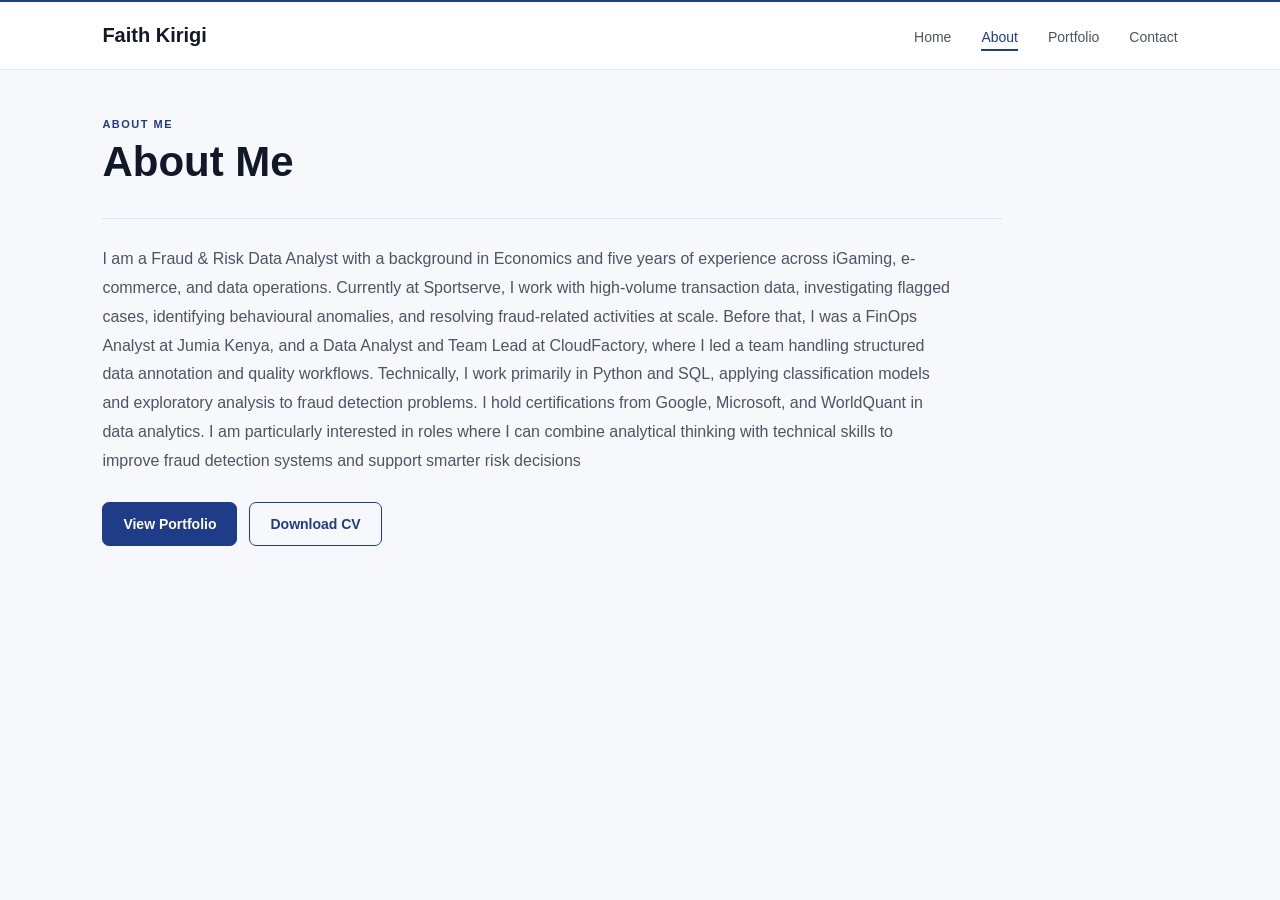
==== commit c6bbed34: "Update about.html" ====
--- a/about.html
+++ b/about.html
@@ -54,8 +54,7 @@
                     
                     I hold certifications from Google, Microsoft, and WorldQuant in data analytics.
 
-                    I'm particularly drawn to roles at the intersection of fraud, risk, and AI .
-                </p>
+                    I am particularly interested in roles where I can combine analytical thinking with technical skills to improve fraud detection systems and support smarter risk decisions                </p>
 
 
                 <div class="page-actions">
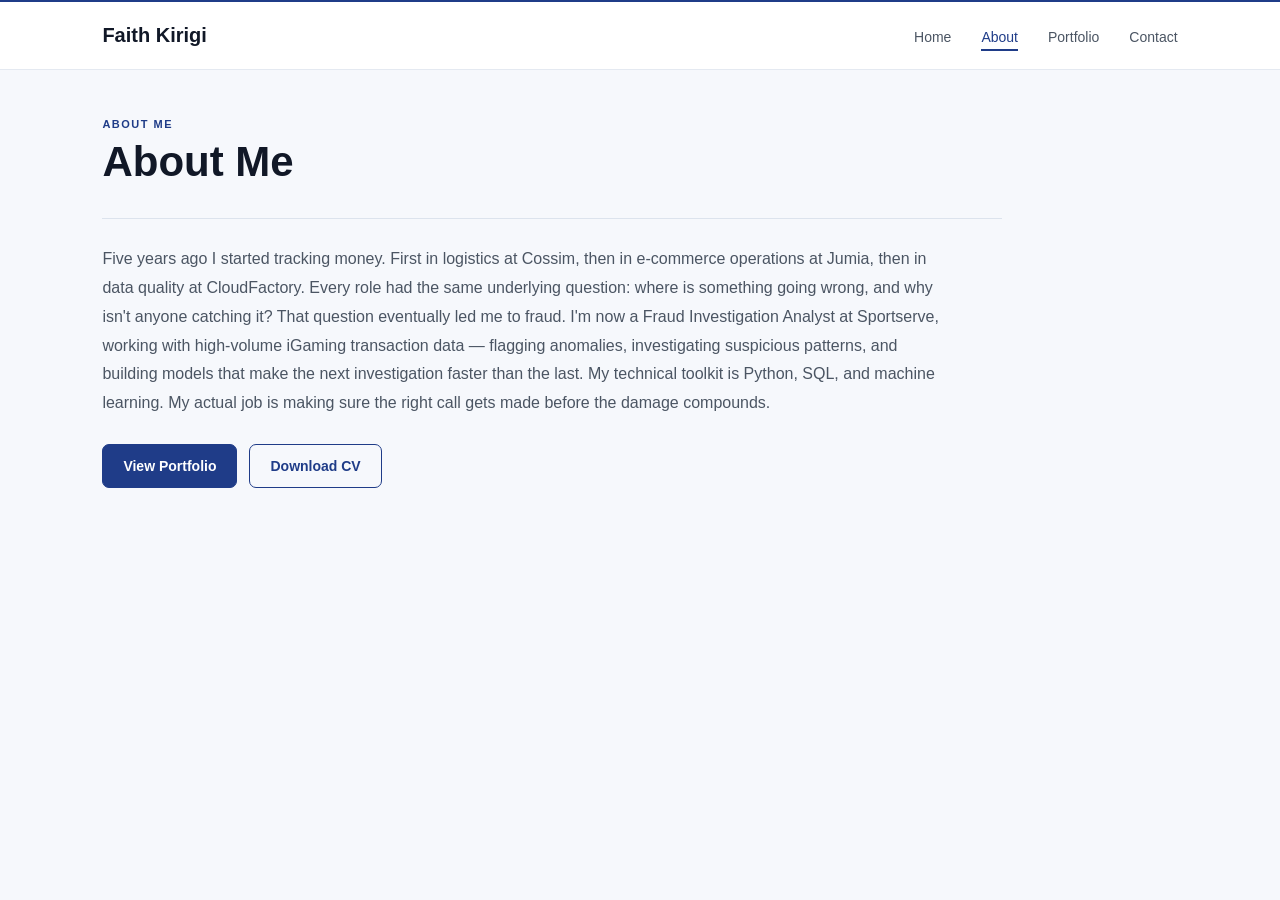
==== commit 743b6e08: "Update about.html" ====
--- a/about.html
+++ b/about.html
@@ -44,17 +44,15 @@
             <div class="about-page-content">
 
                 <p>
-                    I am a Fraud & Risk Data Analyst with a background in Economics and five years of experience across iGaming, e-commerce, and data operations.
+                    Five years ago I started tracking money. First in logistics at Cossim, then in e-commerce operations at Jumia, then in data quality at CloudFactory. Every role had the same underlying question: where is something going wrong, and why isn't anyone catching it?
 
-                    Currently at Sportserve, I work with high-volume transaction data, investigating flagged cases, identifying behavioural anomalies, and resolving fraud-related activities at scale. 
-                    
-                    Before that, I was a FinOps Analyst at Jumia Kenya, and a Data Analyst and Team Lead at CloudFactory, where I led a team handling structured data annotation and quality workflows.
+                    That question eventually led me to fraud.
 
-                    Technically, I work primarily in Python and SQL, applying classification models and exploratory analysis to fraud detection problems. 
-                    
-                    I hold certifications from Google, Microsoft, and WorldQuant in data analytics.
+                    I'm now a Fraud Investigation Analyst at Sportserve, working with high-volume iGaming transaction data — flagging anomalies, investigating suspicious patterns, and building models that make the next investigation faster than the last.
 
-                    I am particularly interested in roles where I can combine analytical thinking with technical skills to improve fraud detection systems and support smarter risk decisions                </p>
+                    My technical toolkit is Python, SQL, and machine learning. My actual job is making sure the right call gets made before the damage compounds.
+                             
+                </p>
 
 
                 <div class="page-actions">
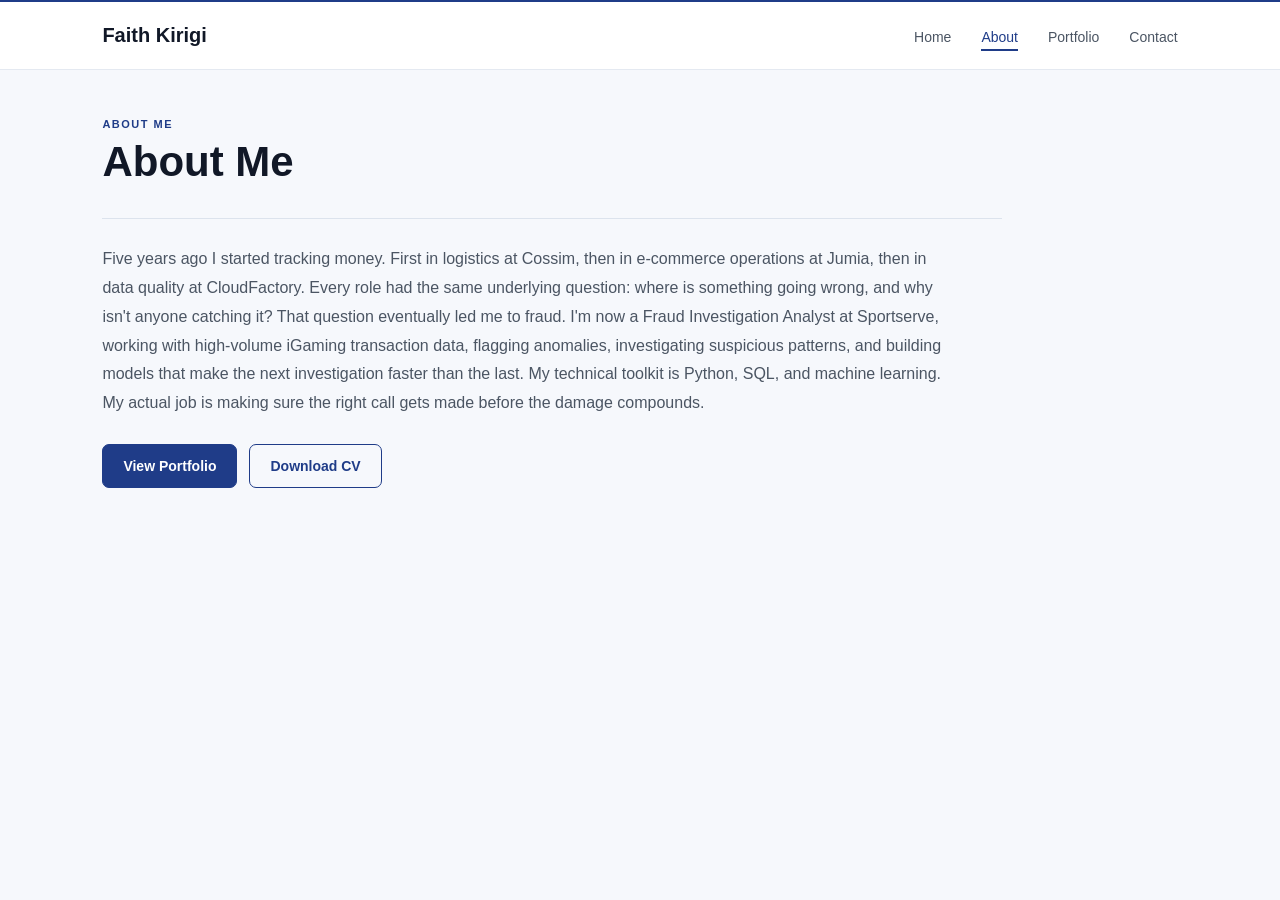
==== commit e46c4958: "Update about.html" ====
--- a/about.html
+++ b/about.html
@@ -44,13 +44,21 @@
             <div class="about-page-content">
 
                 <p>
-                    Five years ago I started tracking money. First in logistics at Cossim, then in e-commerce operations at Jumia, then in data quality at CloudFactory. Every role had the same underlying question: where is something going wrong, and why isn't anyone catching it?
+                    Five years ago I started tracking money.
+                    
+                    First in logistics at Cossim, then in e-commerce operations at Jumia, then in data quality at CloudFactory. 
+                    
+                    Every role had the same underlying question: where is something going wrong, and why isn't anyone catching it?
 
                     That question eventually led me to fraud.
 
-                    I'm now a Fraud Investigation Analyst at Sportserve, working with high-volume iGaming transaction data — flagging anomalies, investigating suspicious patterns, and building models that make the next investigation faster than the last.
+                    I'm now a Fraud Investigation Analyst at Sportserve, working with high-volume iGaming transaction data,  flagging anomalies, 
+                    
+                    investigating suspicious patterns, and building models that make the next investigation faster than the last.
 
-                    My technical toolkit is Python, SQL, and machine learning. My actual job is making sure the right call gets made before the damage compounds.
+                    My technical toolkit is Python, SQL, and machine learning. 
+                    
+                    My actual job is making sure the right call gets made before the damage compounds.
                              
                 </p>
 
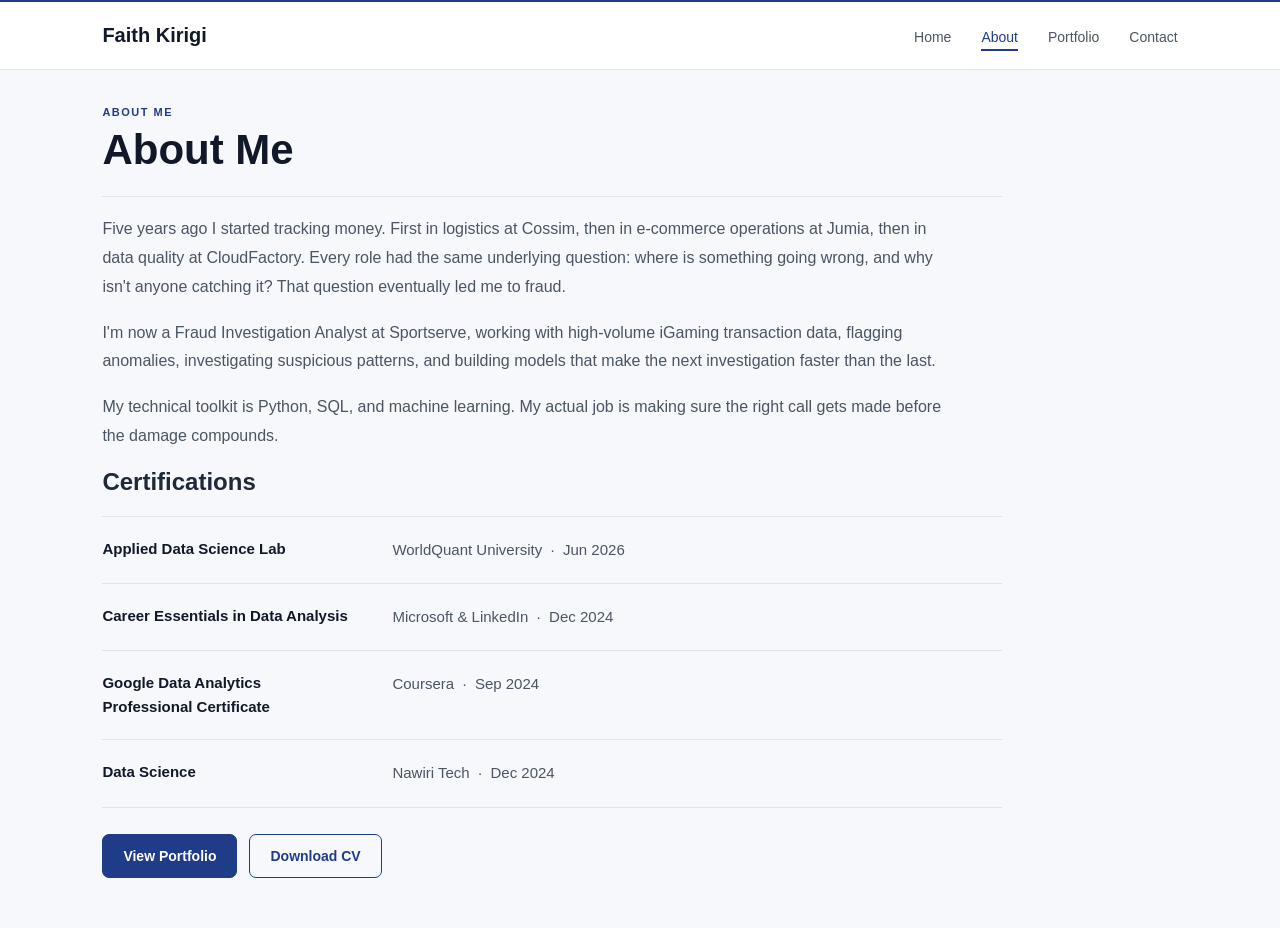
==== commit ecfd251e: "Update about.html" ====
--- a/about.html
+++ b/about.html
@@ -51,17 +51,45 @@
                     Every role had the same underlying question: where is something going wrong, and why isn't anyone catching it?
 
                     That question eventually led me to fraud.
+                </P>
+                <p>
 
                     I'm now a Fraud Investigation Analyst at Sportserve, working with high-volume iGaming transaction data,  flagging anomalies, 
                     
                     investigating suspicious patterns, and building models that make the next investigation faster than the last.
-
+                </p>
+                <p>
                     My technical toolkit is Python, SQL, and machine learning. 
                     
                     My actual job is making sure the right call gets made before the damage compounds.
                              
                 </p>
-
+                <div class="cert-section">
+                        <h2>Certifications</h2>
+                        <div class="skills-list">
+                    
+                            <div class="skill-row">
+                                <h3>Applied Data Science Lab</h3>
+                                <p>WorldQuant University &nbsp;·&nbsp; Jun 2026</p>
+                            </div>
+                    
+                            <div class="skill-row">
+                                <h3>Career Essentials in Data Analysis</h3>
+                                <p>Microsoft & LinkedIn &nbsp;·&nbsp; Dec 2024</p>
+                            </div>
+                    
+                            <div class="skill-row">
+                                <h3>Google Data Analytics Professional Certificate</h3>
+                                <p>Coursera &nbsp;·&nbsp; Sep 2024</p>
+                            </div>
+                    
+                            <div class="skill-row">
+                                <h3>Data Science</h3>
+                                <p>Nawiri Tech &nbsp;·&nbsp; Dec 2024</p>
+                            </div>
+                    
+                        </div>
+                    </div>
 
                 <div class="page-actions">
 
--- a/style.css
+++ b/style.css
@@ -162,7 +162,7 @@
    ========================================================= */
 
 .home-page {
-    padding: 75px 8% 70px;
+    padding: 48px 8% 48px;
 }
 
 .hero-container {
@@ -180,7 +180,7 @@
     justify-content: space-between;
     align-items: center;
 
-    gap: 100px;
+    gap: 56px;
 }
 
 
@@ -206,7 +206,7 @@
 
     color: #111827;
 
-    font-size: 54px;
+    font-size: 46px;
     line-height: 1.08;
 }
 
@@ -314,7 +314,7 @@
    ========================================================= */
 
 .standard-page {
-    padding: 48px 8% 65px;
+    padding: 36px 8% 50px;
 }
 
 .standard-container,
@@ -336,7 +336,7 @@
 
     max-width: 900px;
 
-    margin-bottom: 32px;
+    margin-bottom: 22px;
 }
 
 .page-label {
@@ -380,7 +380,7 @@
 
     max-width: 900px;
 
-    padding-top: 26px;
+    padding-top: 18px;
 
     border-top: 1px solid #dce3ed;
 }
@@ -490,7 +490,7 @@
 
     padding: 28px;
 
-    background: #ffffff;
+    background: #f0f3f9;
 
     border: 1px solid #e1e7ef;
     border-top: 3px solid #1f3c88;
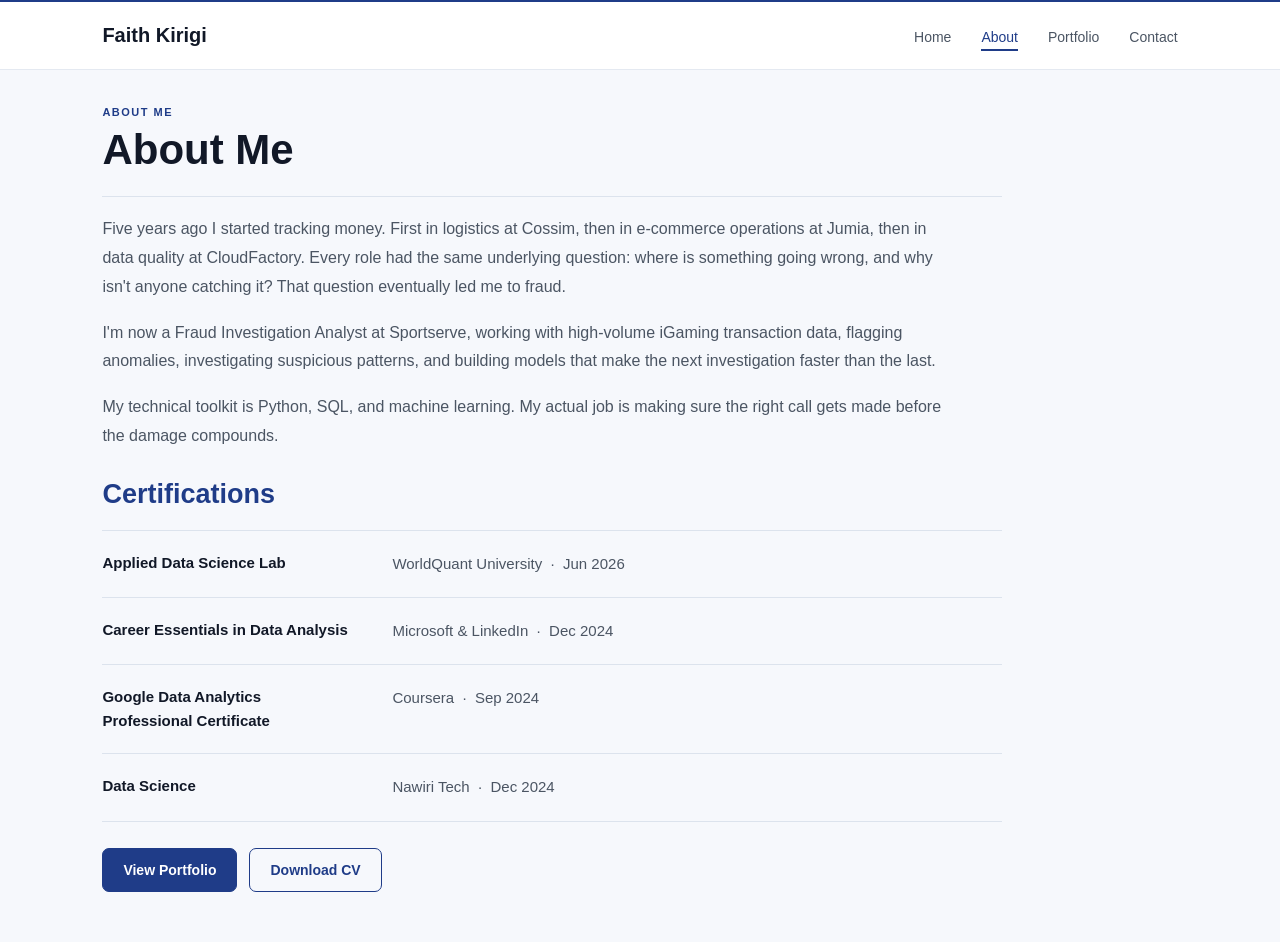
==== commit 1ef6a478: "Update about.html" ====
--- a/about.html
+++ b/about.html
@@ -97,7 +97,7 @@
                         View Portfolio
                     </a>
 
-                    <a href="Faith_Kirigi_CV.pdf"
+                    <a href="Faith_Kirigi_Resume.pdf"
                        class="btn-outline"
                        target="_blank">
                         Download CV
--- a/style.css
+++ b/style.css
@@ -404,7 +404,11 @@
 
     margin-top: 26px;
 }
-
+.cert-section h2 {
+    margin: 28px 0 20px;
+    color: #1f3c88;
+    font-size: 27px;
+}
 
 /* =========================================================
    8. PORTFOLIO — SKILLS
